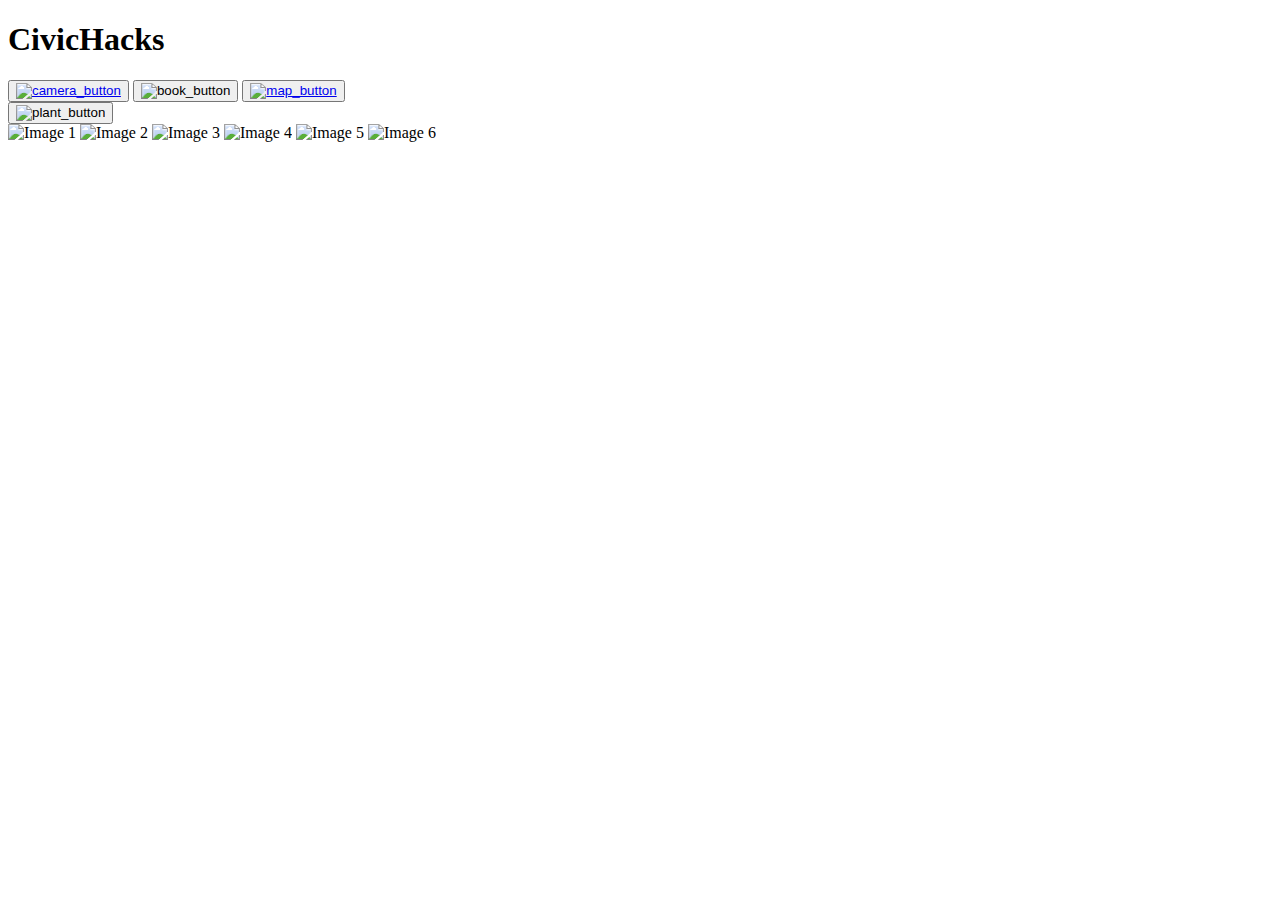
==== index.html @ bd3bd3d4 "Create index.html" ====
<!DOCTYPE html>
<html lang="en">
<head>
    <meta charset="UTF-8">
    <meta name="viewport" content="width=device-width, initial-scale=1.0">
    <title>CivicHacks</title>
    <link rel="stylesheet" href="home/index.css"/>
</head>
<body class="game">
<main>
    <div id="view">
        <h1>CivicHacks</h1>
        <div id="container">
            <div class="button-container">
                <button class="home">
                    <a href="file_upload_temp.html">
                    <img src= "src/camera_drawing.png" alt = "camera_button">
                </a>
                </button>
                <button class="home">
                    <img src="src/book_drawing.png" alt = "book_button">
                </button>
                <button class="home">
                    <a href="map/map.html">
                    <img src="src/Map.png" alt = "map_button">
                </a>
                </button>
            </div>
              
                <div class="dropdown-container">
                    <div class="dropdown">
                        <button class = dropdown-button onclick = "MyFunction()"> 
                            <img src="src/Plant_icon(2).png" alt = "plant_button">
                        </button>
                        <div class= "dropdown-content"> 
                            <img src = "src/Fungi.png" alt = "Image 1 " class = "dropdown-image" data-target="target-spot-1" data-original-parent="dropdown-content" data-original-index="0" data-moved="false"> 
                            <img src = "src/Bryophta.png" alt = "Image 2 " class = "dropdown-image" data-target="target-spot-2" data-original-parent="dropdown-content" data-original-index="2" data-moved="false">
                            <img src = "src/Algae.png" alt = "Image 3 " class = "dropdown-image" data-target="target-spot-3" data-original-parent="dropdown-content" data-original-index="3" data-moved="false">
                            <img src = "src/Pteridophyta.png" alt = "Image 4 " class = "dropdown-image" data-target="target-spot-4" data-original-parent="dropdown-content" data-original-index="4" data-moved="false">
                            <img src = "src/Gymnosperms.png" alt = "Image 5 " class = "dropdown-image" data-target="target-spot-5" data-original-parent="dropdown-content" data-original-index="5" data-moved="false">   
                            <img src = "src/Angiosperm.png" alt = "Image 6 " class = "dropdown-image" data-target="target-spot-6" data-original-parent="dropdown-content" data-original-index="6" data-moved="false">  
                        </div>
                    </div>
                </div>

                <div class= "target-spot" id="target-spot-1"></div>
                <div class= "target-spot" id="target-spot-2"></div>
                <div class= "target-spot" id="target-spot-3"></div>
                <div class= "target-spot" id="target-spot-4"></div>
                <div class= "target-spot" id="target-spot-5"></div>
                <div class= "target-spot" id="target-spot-6"></div>
        </div>

    </div>
</main>
<footer></footer>
<script src="home/index.js"></script>
</body>
</html>
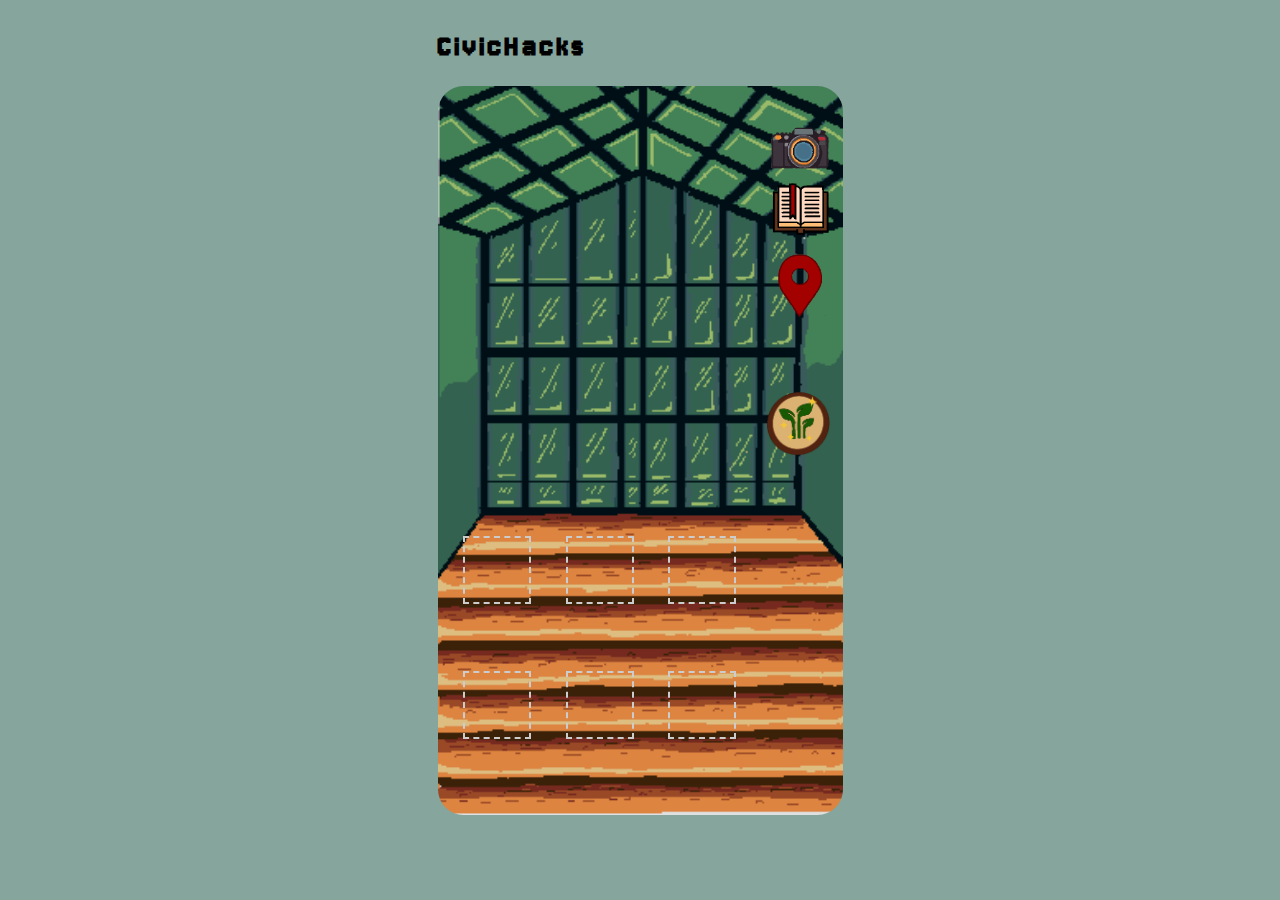
==== commit 980457af: "made changes to home page" ====
--- a/index.html
+++ b/index.html
@@ -29,16 +29,16 @@
               
                 <div class="dropdown-container">
                     <div class="dropdown">
-                        <button class = dropdown-button onclick = "MyFunction()"> 
+                        <button class = dropdown-button onclick = "DropdownFunction()"> 
                             <img src="src/Plant_icon(2).png" alt = "plant_button">
                         </button>
                         <div class= "dropdown-content"> 
-                            <img src = "src/Fungi.png" alt = "Image 1 " class = "dropdown-image" data-target="target-spot-1" data-original-parent="dropdown-content" data-original-index="0" data-moved="false"> 
-                            <img src = "src/Bryophta.png" alt = "Image 2 " class = "dropdown-image" data-target="target-spot-2" data-original-parent="dropdown-content" data-original-index="2" data-moved="false">
-                            <img src = "src/Algae.png" alt = "Image 3 " class = "dropdown-image" data-target="target-spot-3" data-original-parent="dropdown-content" data-original-index="3" data-moved="false">
-                            <img src = "src/Pteridophyta.png" alt = "Image 4 " class = "dropdown-image" data-target="target-spot-4" data-original-parent="dropdown-content" data-original-index="4" data-moved="false">
-                            <img src = "src/Gymnosperms.png" alt = "Image 5 " class = "dropdown-image" data-target="target-spot-5" data-original-parent="dropdown-content" data-original-index="5" data-moved="false">   
-                            <img src = "src/Angiosperm.png" alt = "Image 6 " class = "dropdown-image" data-target="target-spot-6" data-original-parent="dropdown-content" data-original-index="6" data-moved="false">  
+                            <img src = "src/Fungi.png"  id = "Image 1 " class = "dropdown-image" data-target="target-spot-1" data-original-parent="dropdown-content" onclick= "ChangePos(1)" > 
+                            <img src = "src/Bryophta.png" id  = "Image 2 " class = "dropdown-image" data-target="target-spot-2" data-original-parent="dropdown-content" onclick="ChangePos(2)" >
+                            <img src = "src/Algae.png" id = "Image 3 " class = "dropdown-image" data-target="target-spot-3" data-original-parent="dropdown-content" onclick="ChangePos(3)">
+                            <img src = "src/Pteridophyta.png" id = "Image 4 " class = "dropdown-image" data-target="target-spot-4" data-original-parent="dropdown-content" onclick="ChangePos(4)">
+                            <img src = "src/Gymnosperms.png" id = "Image 5 " class = "dropdown-image" data-target="target-spot-5" data-original-parent="dropdown-content" onclick="ChangePos(5)">   
+                            <img src = "src/Angiosperm.png" id = "Image 6 " class = "dropdown-image" data-target="target-spot-6" data-original-parent="dropdown-content" onclick="ChangePos(6)">  
                         </div>
                     </div>
                 </div>
--- a/home/index.css
+++ b/home/index.css
@@ -0,0 +1,264 @@
+@import url('https://fonts.googleapis.com/css2?family=Jersey+10&display=swap');
+html{
+    max-height: 100%;
+    width: 100%;
+    font-family: "Jersey 10", serif;
+    letter-spacing: .2rem;
+}
+.game{
+    height: 100%;
+    background-color: #86A59C;
+    display: flex;
+    flex-direction: column;
+    align-items: center;
+    justify-content: center;
+}
+
+.flashcard{
+    height: 100%;
+    background-color: #86A59C;
+    display: flex;
+    flex-direction: column;
+    align-items: center;
+    justify-content: center;
+}
+
+.infocard .p {
+    font-family: Arial, Helvetica, sans-serif
+}
+
+main{
+    display: flex;
+    flex-direction: column;
+    align-items: center;
+    justify-content: center;
+}
+#container{
+    height: 80vh;
+    width: 45vh;
+    display: flex;
+    align-items: flex-end;
+    justify-content: center;
+    background-color: #e1e0e0;
+    background-image: url('../src/Background.png');
+    background-position: bottom;
+    background-size: 100%;
+    border-radius: 2vw;
+    position: relative; /* position items relative within the container*/
+    padding-bottom: 1vh;
+}
+
+.button-container {
+    position: absolute; 
+    top: 55px;
+    right: 10px; 
+    display: grid;
+    grid-template-rows: repeat(auto-fit, 30px); 
+    align-items: end; 
+    gap: 10px; 
+  }
+  
+  .home {
+    background: none;
+    border: none;
+    padding: 0;
+    cursor: pointer;
+  }
+  
+  .home img {
+    max-width: 5vw;
+    height: auto;
+    display: block;
+  }
+  
+  .dropdown-container {
+    position: absolute;
+    top: 34vh;
+    right: 1vw;
+  }
+
+  .dropdown{ 
+    position: relative;
+    display: inline-block;
+  }
+
+  
+  .dropdown-button {
+    background: none;
+    border: none;
+    padding: 0;
+    cursor: pointer;
+
+  }
+  
+  .dropdown-button img {
+    max-width: 5vw;
+    height: auto;
+    display: block;
+  }
+  
+  .dropdown-content {
+    display: none;
+    position: absolute;
+    background-color: #c8aa8b;
+    border: 1px solid #4f4134;
+    z-index: 1;
+  }
+
+  .dropdown-content.show{
+    display: block;
+}
+.dropdown-content img:hover {
+    background-color: #f1f1f1;
+}
+  
+  .dropdown-image {
+    max-width: 5vw;
+    height: auto;
+    display: block;
+    padding: 5px;
+    cursor: pointer; /* Indicate clickability */
+  }
+  
+  .dropdown-image:hover {
+    background-color: #f0f0f0;
+  }
+  
+  .target-spot {
+    position: absolute; /* Or fixed, relative, etc. */
+     /* Adjust as needed */
+    width: 5vw;
+    height: 5vw;
+    border: 2px dashed #ccc; /* Visual indicator */
+  }
+
+  #target-spot-1 {
+    top: 50vh;
+    left: 2vw;
+  }
+  
+  #target-spot-2 {
+    top: 50vh;
+    left: 10vw;
+  }
+  
+  #target-spot-3 {
+    top: 50vh;
+    left: 18vw;
+  }
+
+  #target-spot-4 {
+    top: 65vh;
+    left: 2vw;
+  }
+  
+  #target-spot-5 {
+    top: 65vh;
+    left: 10vw;
+  }
+  
+  #target-spot-6 {
+    top: 65vh;
+    left: 18vw;
+  }
+  
+  .target-spot img {
+      position: absolute;
+      width: 100%;
+      height: 100%;
+      top: 0;
+      left: 0;
+  }
+
+ 
+
+.infocard {
+    background: #ffffff;
+    padding: 20px;
+    border-radius: 15px;
+    box-shadow: 0 4px 10px rgba(0, 0, 0, 0.2);
+    text-align: center;
+    max-width: 313px;
+}
+
+
+.plant-grid {
+    display: grid;
+    grid-template-columns: repeat(auto-fill, minmax(150px, 1fr));
+    gap: 20px;
+    padding: 20px;
+}
+
+.plant-icon {
+    display: flex;
+    flex-direction: column;
+    align-items: center;
+    padding: 15px;
+    border: 1px solid #ccc;
+    border-radius: 8px;
+    cursor: pointer;
+    transition: transform 0.2s, box-shadow 0.2s;
+}
+
+.plant-icon:hover {
+    transform: translateY(-5px);
+    box-shadow: 0 5px 15px rgba(0, 0, 0, 0.1);
+}
+
+.plant-thumbnail {
+    width: 100px;
+    height: 100px;
+    object-fit: cover;
+    border-radius: 50%;
+    margin-bottom: 10px;
+}
+
+.plant-icon span {
+    text-align: center;
+    font-weight: 500;
+}
+
+#plant-image {
+    width: 100%;
+}
+
+.flashcard p {
+    width: 100%;
+    overflow-wrap: break-word; 
+    word-wrap: break-word; 
+    font-family: 'Times New Roman', Times, serif;
+}
+
+/* Flashcard styles */
+.infocard {
+    max-width: 400px;
+    margin: 20px auto;
+    padding: 20px;
+    border-radius: 12px;
+    box-shadow: 0 4px 6px rgba(0, 0, 0, 0.1);
+    background-color: white;
+}
+
+#save-button {
+    width: 100%;
+    padding: 10px;
+    margin-top: 15px;
+    border: none;
+    border-radius: 6px;
+    background-color: #4CAF50;
+    color: white;
+    cursor: pointer;
+    transition: background-color 0.3s;
+}
+
+#save-button:disabled {
+    background-color: #cccccc;
+    cursor: not-allowed;
+}
+
+#save-button.saved {
+    background-color: #45a049;
+}
+
+
+
